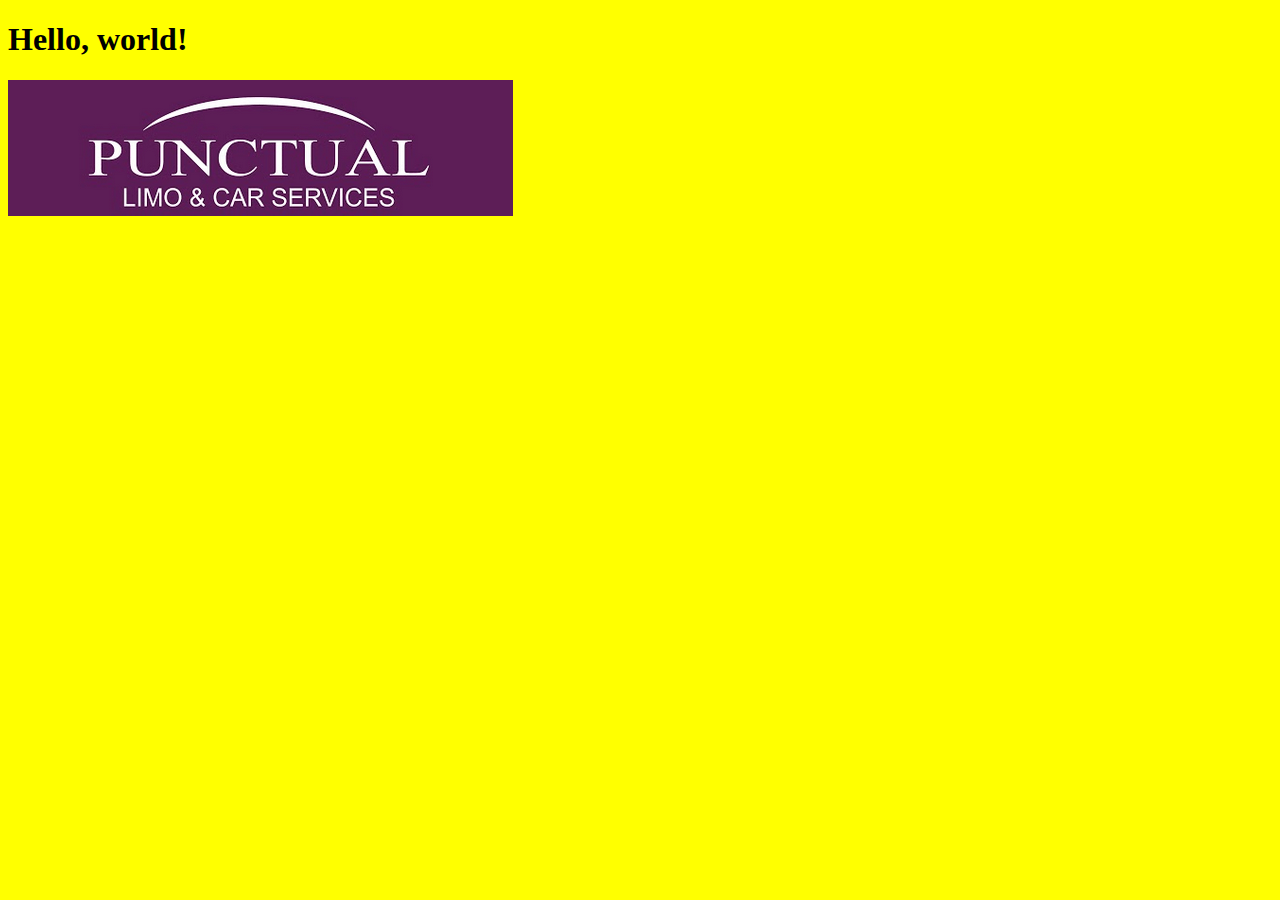
==== index.html @ 95d5607e "test setup" ====
<!doctype html>
<html lang="en">
  <head>
    <meta charset="utf-8">
    <meta name="viewport" content="width=device-width, initial-scale=1">
    <link rel="stylesheet" href="css/punctuallimo.css">
    <link rel="javascript" href="javascript/punctuallimo.js">
    <title>Punctual Limo</title>
  </head>
  <body>
    <h1>Hello, world!</h1>
    <img src="images/punctuallimo_logo.png" alt="">
  </body>
</html>
---- css/punctuallimo.css ----
body {
    background-color: yellow;
}
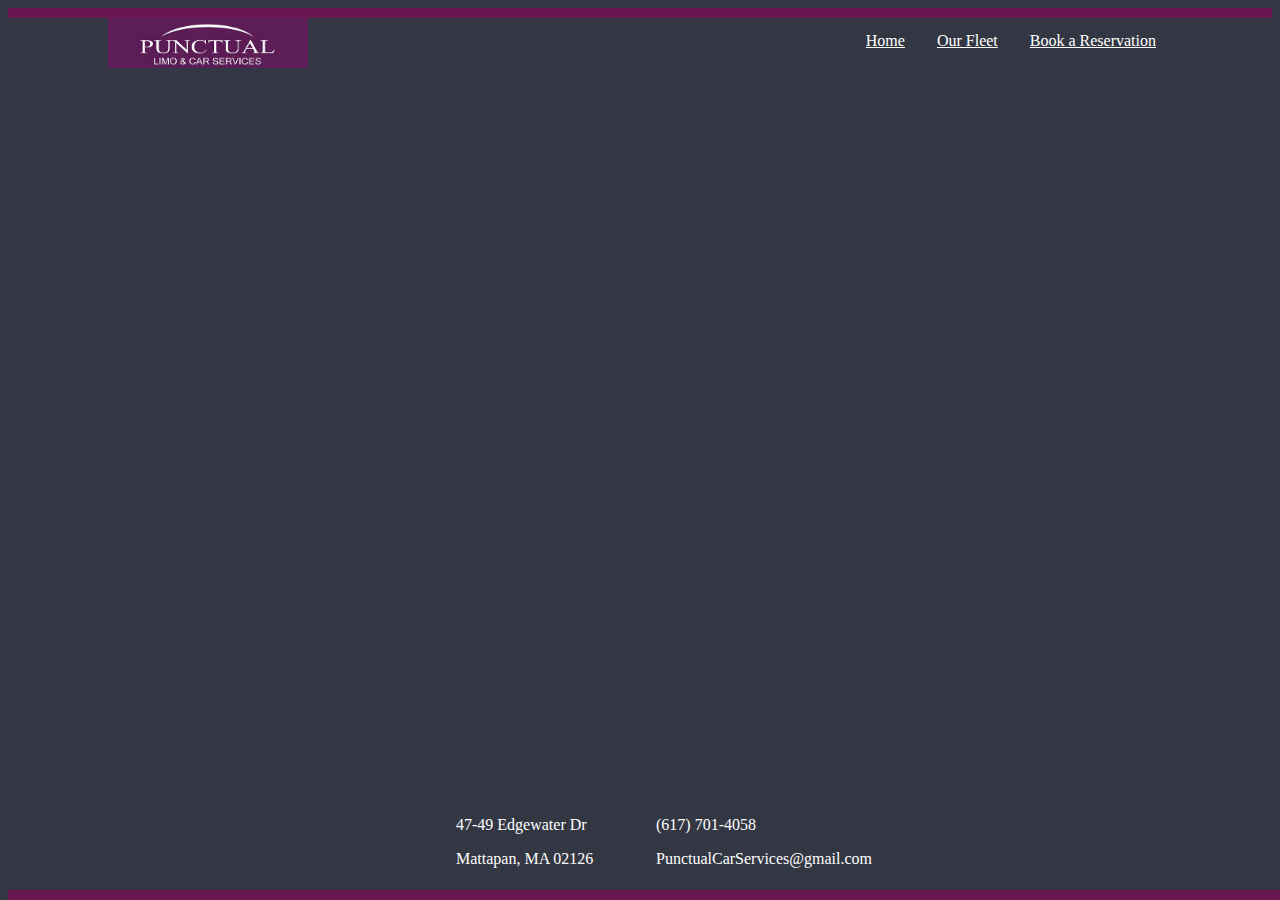
==== commit bea2c1aa: "navbar & footer" ====
--- a/index.html
+++ b/index.html
@@ -4,11 +4,37 @@
     <meta charset="utf-8">
     <meta name="viewport" content="width=device-width, initial-scale=1">
     <link rel="stylesheet" href="css/punctuallimo.css">
-    <link rel="javascript" href="javascript/punctuallimo.js">
+    <script type="text/javascript" src="javascript/punctuallimo.js"></script>
     <title>Punctual Limo</title>
   </head>
   <body>
-    <h1>Hello, world!</h1>
-    <img src="images/punctuallimo_logo.png" alt="">
+    <div id="top-bar"></div>
+    <section>
+      <div class="navbar">
+        <img src="images/punctuallimo_logo.png" alt="">
+        <a href="">Book a Reservation</a>
+        <a href="">Our Fleet</a>
+        <a href="">Home</a>
+      </div>
+    </section>
+
+    <section>
+      
+    </section>
+
+    <section>
+      <footer>
+        <div class="row">
+          <div class="column">
+            <p>47-49 Edgewater Dr</p>
+            <p>Mattapan, MA 02126</p>
+          </div>
+          <div class="column">
+            <p>(617) 701-4058</p>
+            <p>PunctualCarServices@gmail.com</p>
+          </div>
+      </footer>
+    </section>
+    <div id="bottom-bar"></div>
   </body>
 </html>--- a/css/punctuallimo.css
+++ b/css/punctuallimo.css
@@ -1,3 +1,56 @@
+#top-bar {
+    width: 100%;
+    height: 10px;
+    background-color: #681750;
+}
+
+#bottom-bar {
+    position: absolute;
+    bottom: 0;
+    width: 100%;
+    height: 10px;
+    background-color: #681750;
+}
+
+.navbar {
+    background-color: #333743;
+    align-self: center;
+    margin: 0px 100px 0px 100px;
+    overflow: hidden;
+}
+
+.navbar a {
+    float: right;
+    color: white;
+    text-align: center;
+    padding: 14px 16px;
+    font-size: 16px;
+}
+
+.navbar img {
+    width: 200px;
+    height: 50px;
+}
+
 body {
-    background-color: yellow;
+    background-color: #333743;;
+}
+
+.row {
+    display: flex;
+}
+
+.column {
+    width: 200px;
+    height: 100px;
+}
+
+div > p {
+    color: white;
+}
+
+section > footer {
+    position: absolute;
+    bottom: 0;
+    margin: 0 0 0 35%;
 }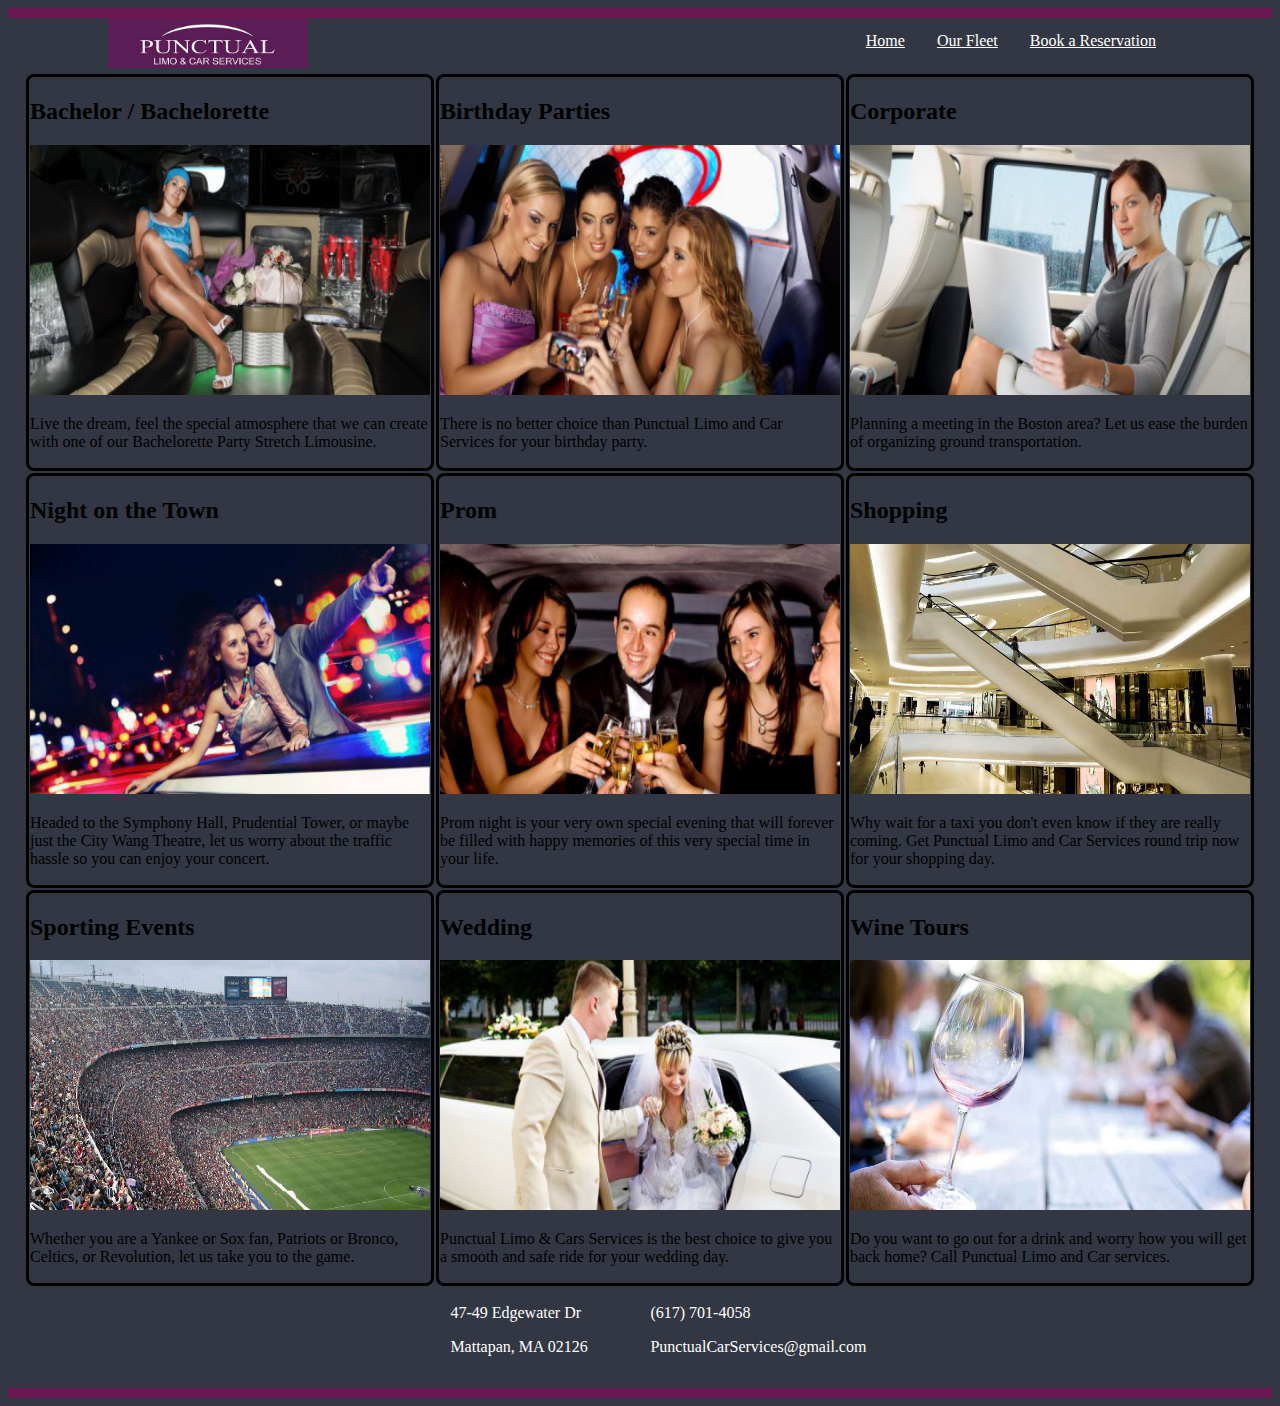
==== commit 16422289: "homepage organization" ====
--- a/index.html
+++ b/index.html
@@ -12,14 +12,66 @@
     <section>
       <div class="navbar">
         <img src="images/punctuallimo_logo.png" alt="">
-        <a href="">Book a Reservation</a>
-        <a href="">Our Fleet</a>
-        <a href="">Home</a>
+        <a href="reservations.html">Book a Reservation</a>
+        <a href="fleet.html">Our Fleet</a>
+        <a href="index.html">Home</a>
       </div>
     </section>
 
     <section>
-      
+      <table>
+        <tr>
+          <td>
+            <h2>Bachelor / Bachelorette</h2>
+            <img src="images/home1.jpeg" alt="">
+            <p>Live the dream, feel the special atmosphere that we can create with one of our Bachelorette Party Stretch Limousine.</p>
+          </td>
+          <td>
+            <h2>Birthday Parties</h2>
+            <img src="images/home2.jpeg" alt="">
+            <p>There is no better choice than Punctual Limo and Car Services for your birthday party.</p>
+          </td>
+          <td>
+            <h2>Corporate</h2>
+            <img src="images/home3.jpeg" alt="">
+            <p>Planning a meeting in the Boston area? Let us ease the burden of organizing ground transportation.</p>
+          </td>
+        </tr>
+        <tr>
+          <td>
+            <h2>Night on the Town</h2>
+            <img src="images/home4.jpeg" alt="">
+            <p>Headed to the Symphony Hall, Prudential Tower, or maybe just the City Wang Theatre, let us worry about the traffic hassle so you can enjoy your concert.</p>
+          </td>
+          <td>
+            <h2>Prom</h2>
+            <img src="images/home5.jpeg" alt="">
+            <p>Prom night is your very own special evening that will forever be filled with happy memories of this very special time in your life.</p>
+        </td>
+          <td>
+            <h2>Shopping</h2>
+            <img src="images/home6.jpeg" alt="">
+            <p>Why wait for a taxi you don't even know if they are really coming. Get Punctual Limo and Car Services round trip now for your shopping day.</p>
+          </td>
+        </tr>
+        <tr>
+          <td>
+            <h2>Sporting Events</h2>
+            <img src="images/home7.jpeg" alt="">
+            <p>Whether you are a Yankee or Sox fan, Patriots or Bronco, Celtics, or Revolution, let us take you to the game.</p>
+          </td>
+          <td>
+            <h2>Wedding</h2>
+            <img src="images/home8.jpeg" alt="">
+            <p>Punctual Limo & Cars Services is the best choice to give you a smooth and safe ride for your wedding day.</p>
+          </td>
+          <td>
+            <h2>Wine Tours</h2>
+            <img src="images/home9.jpeg" alt="">
+            <p>Do you want to go out for a drink and worry how you will get back home? Call Punctual Limo and Car services.</p>
+          </td>
+        </tr>
+      </table>
     </section>
 
     <section>
--- a/css/punctuallimo.css
+++ b/css/punctuallimo.css
@@ -5,7 +5,7 @@
 }
 
 #bottom-bar {
-    position: absolute;
+    position: relative;
     bottom: 0;
     width: 100%;
     height: 10px;
@@ -50,7 +50,31 @@
 }
 
 section > footer {
-    position: absolute;
+    position: relative;
     bottom: 0;
     margin: 0 0 0 35%;
-}+}
+
+#reservation-form {
+    display: flex;
+    flex-direction: column;
+    justify-content: center;
+    align-items: center;
+    margin-top: 25px;
+    color: white;
+}
+
+td img {
+    width: 400px;
+    height: 250px;
+}
+
+section > table {
+    width: 55%;
+    margin: auto;
+}
+
+td {
+    border-style: solid;
+    border-radius: 2%;
+}
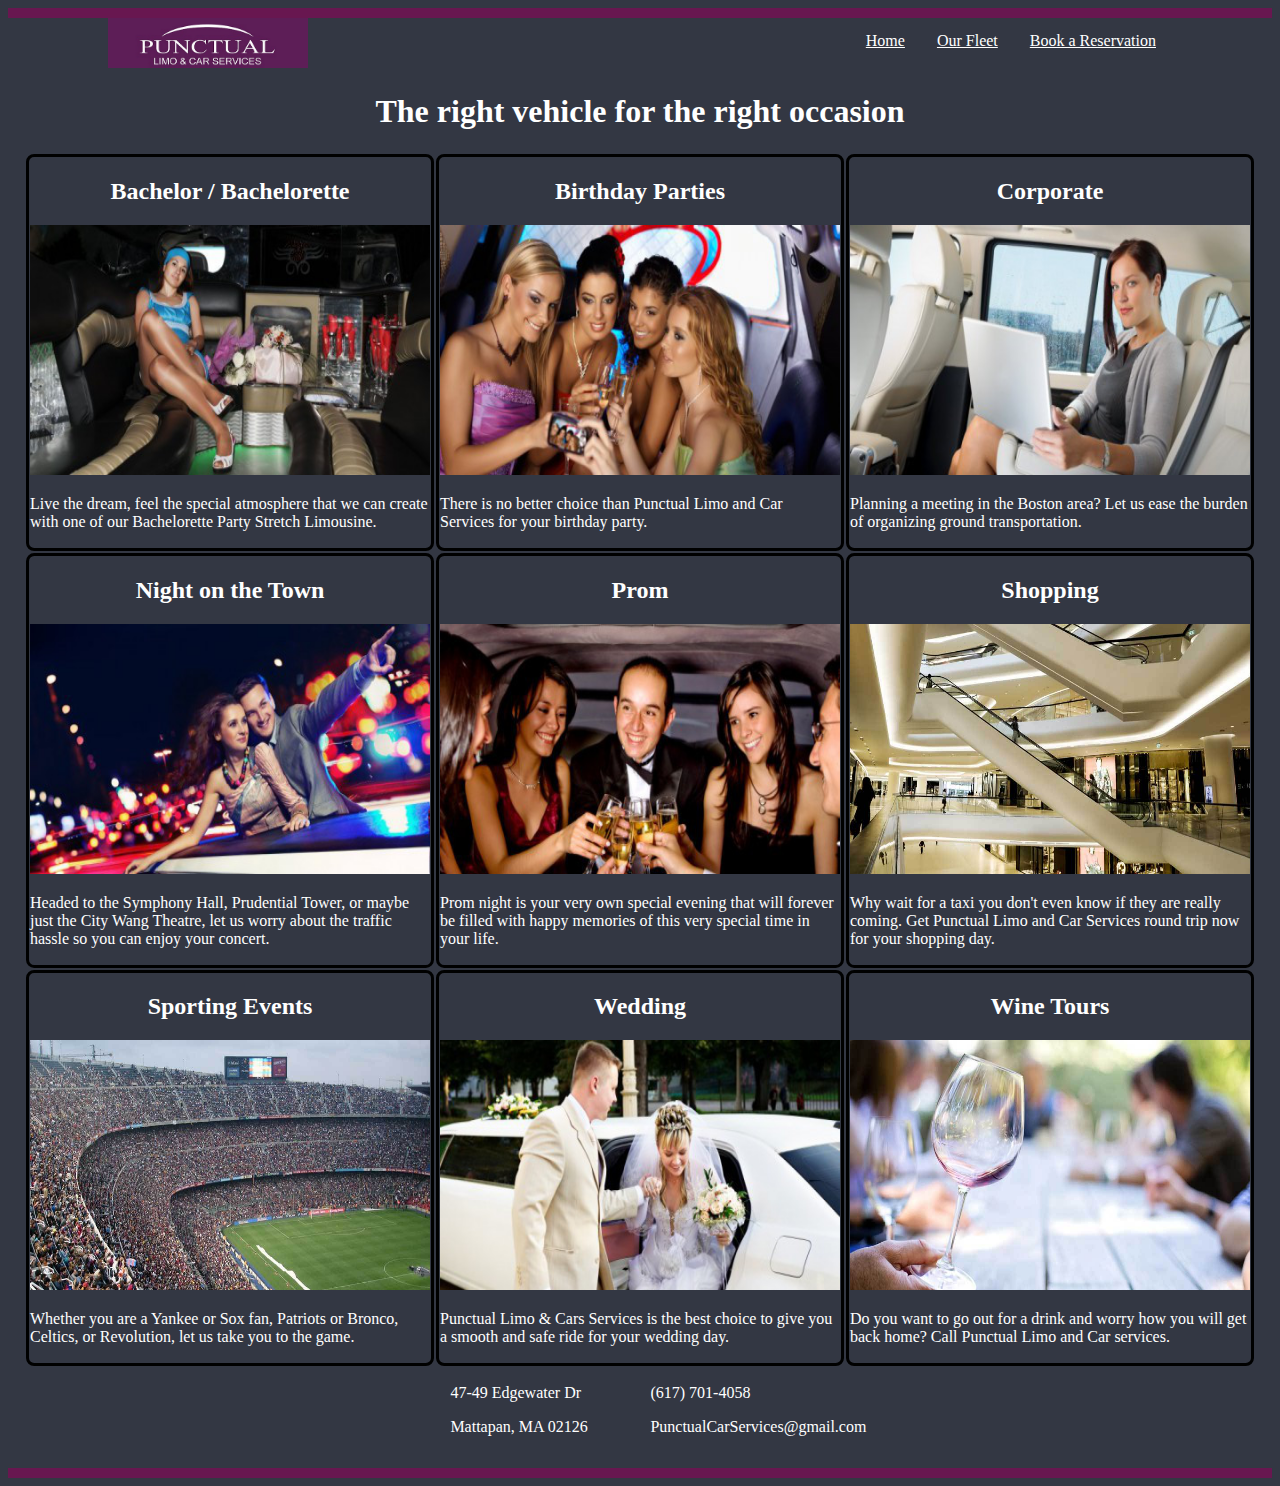
==== commit 87f484b9: "descendant to adjacent" ====
--- a/index.html
+++ b/index.html
@@ -19,6 +19,7 @@
     </section>
 
     <section>
+      <h1>The right vehicle for the right occasion</h1>
       <table>
         <tr>
           <td>
--- a/css/punctuallimo.css
+++ b/css/punctuallimo.css
@@ -64,7 +64,7 @@
     color: white;
 }
 
-td img {
+h2 + img {
     width: 400px;
     height: 250px;
 }
@@ -78,3 +78,18 @@
     border-style: solid;
     border-radius: 2%;
 }
+
+img + p {
+    color: white;
+}
+
+td h2 {
+    color: white;
+    text-align: center;
+}
+
+section > h1 {
+    color: white;
+    text-align: center;
+    font-size: xx-large;
+}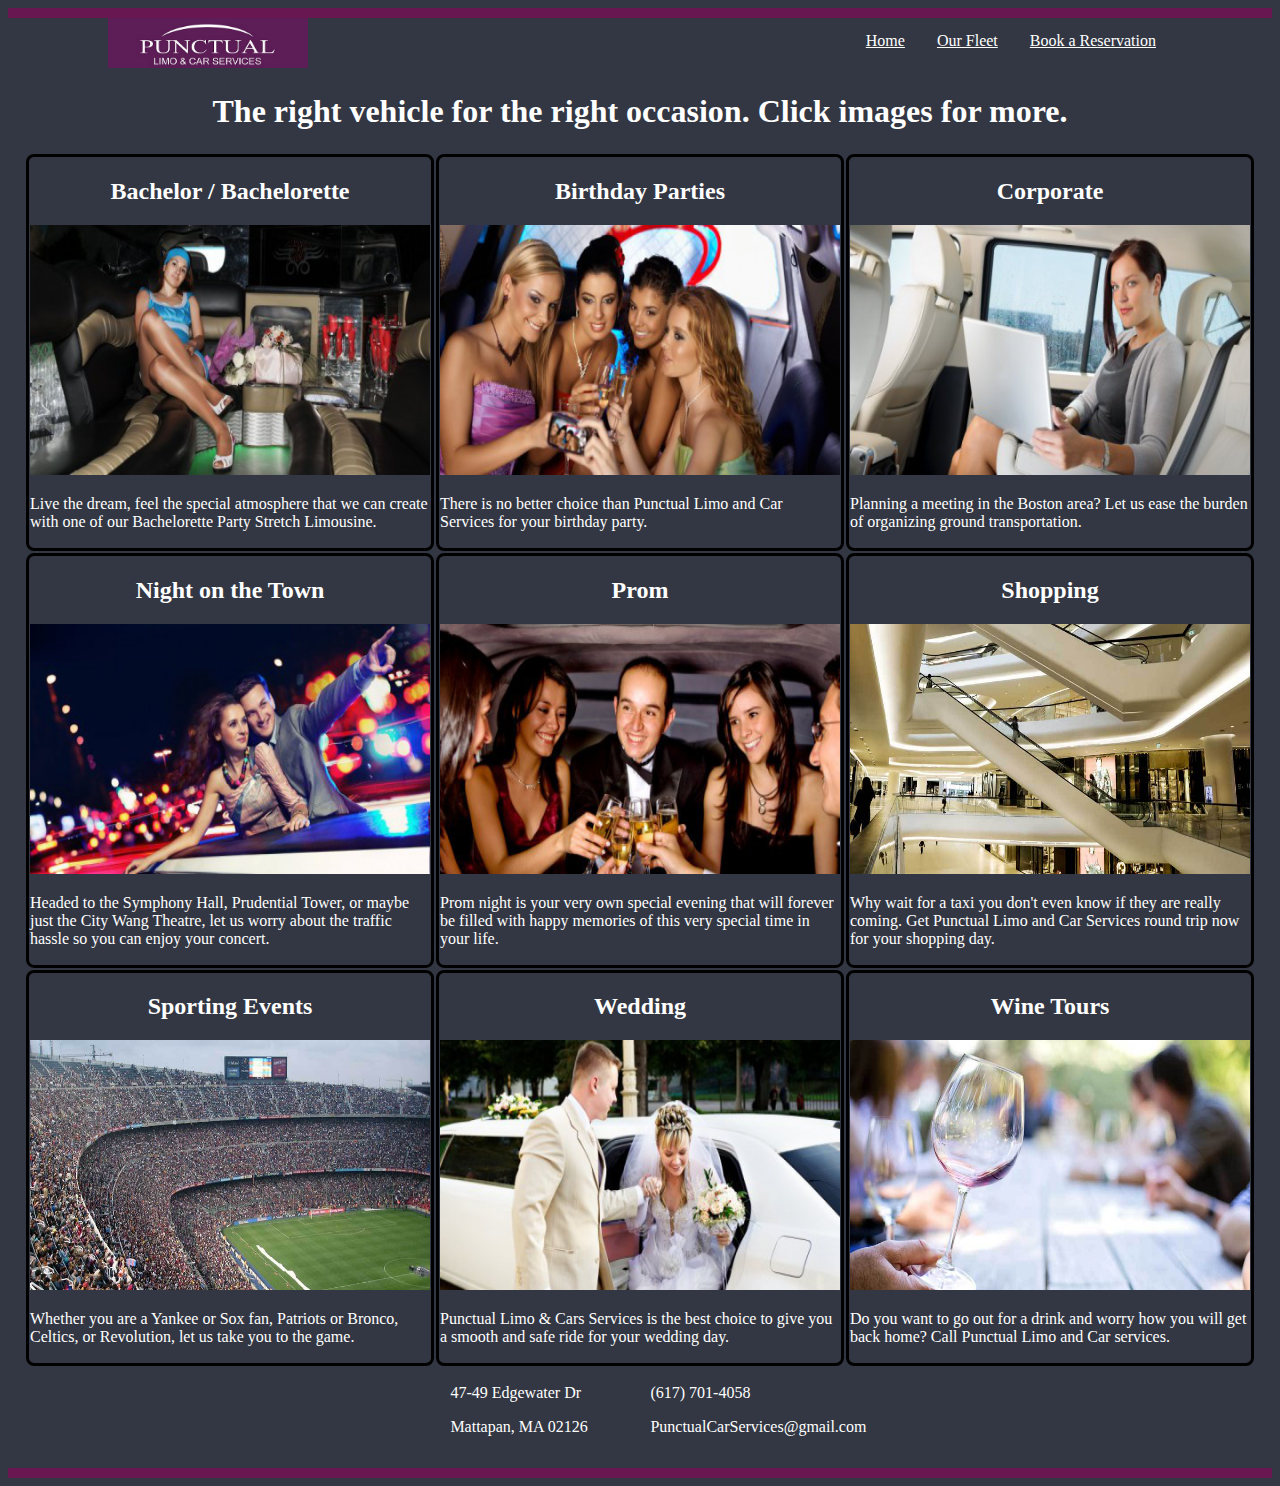
==== commit 6286a0a6: "Homepage js" ====
--- a/index.html
+++ b/index.html
@@ -19,56 +19,65 @@
     </section>
 
     <section>
-      <h1>The right vehicle for the right occasion</h1>
+      <h1>The right vehicle for the right occasion. Click images for more.</h1>
       <table>
         <tr>
           <td>
             <h2>Bachelor / Bachelorette</h2>
-            <img src="images/home1.jpeg" alt="">
+            <img src="images/home1.jpeg" id="bachelor-picture" alt="Bachelor / Bachelorette party photo">
+            <iframe width="400" height="250" src="https://www.youtube.com/embed/wiMqPCiYPQg?autoplay=1&mute=1" id="bachelor-video" title="YouTube video player" frameborder="0" allow="accelerometer; autoplay; clipboard-write; encrypted-media; gyroscope; picture-in-picture" allowfullscreen></iframe>
             <p>Live the dream, feel the special atmosphere that we can create with one of our Bachelorette Party Stretch Limousine.</p>
           </td>
           <td>
             <h2>Birthday Parties</h2>
-            <img src="images/home2.jpeg" alt="">
+            <img src="images/home2.jpeg" id="birthday-picture" alt="Birthday party photo">
+            <iframe width="400" height="250" src="https://www.youtube.com/embed/vqvBEy2p5RY?autoplay=1&mute=1" id="birthday-video" title="YouTube video player" frameborder="0" allow="accelerometer; autoplay; clipboard-write; encrypted-media; gyroscope; picture-in-picture" allowfullscreen></iframe>
             <p>There is no better choice than Punctual Limo and Car Services for your birthday party.</p>
           </td>
           <td>
             <h2>Corporate</h2>
-            <img src="images/home3.jpeg" alt="">
+            <img src="images/home3.jpeg" id="corporate-picture" alt="">
+            <iframe width="400" height="250" src="https://www.youtube.com/embed/lu_oG7hD4wQ?autoplay=1&mute=1" id="corporate-video" title="YouTube video player" frameborder="0" allow="accelerometer; autoplay; clipboard-write; encrypted-media; gyroscope; picture-in-picture" allowfullscreen></iframe>
             <p>Planning a meeting in the Boston area? Let us ease the burden of organizing ground transportation.</p>
           </td>
         </tr>
         <tr>
           <td>
             <h2>Night on the Town</h2>
-            <img src="images/home4.jpeg" alt="">
+            <img src="images/home4.jpeg" id="night-picture" alt="">
+            <iframe width="400" height="250" src="https://www.youtube.com/embed/008skChNJg0?autoplay=1&mute=1" id="night-video" title="YouTube video player" frameborder="0" allow="accelerometer; autoplay; clipboard-write; encrypted-media; gyroscope; picture-in-picture" allowfullscreen></iframe>
             <p>Headed to the Symphony Hall, Prudential Tower, or maybe just the City Wang Theatre, let us worry about the traffic hassle so you can enjoy your concert.</p>
           </td>
           <td>
             <h2>Prom</h2>
-            <img src="images/home5.jpeg" alt="">
+            <img src="images/home5.jpeg" id="prom-picture" alt="">
+            <iframe width="400" height="250" src="https://www.youtube.com/embed/44h7xkbctwo?autoplay=1&mute=1" id="prom-video" title="YouTube video player" frameborder="0" allow="accelerometer; autoplay; clipboard-write; encrypted-media; gyroscope; picture-in-picture" allowfullscreen></iframe>
             <p>Prom night is your very own special evening that will forever be filled with happy memories of this very special time in your life.</p>
         </td>
           <td>
             <h2>Shopping</h2>
-            <img src="images/home6.jpeg" alt="">
+            <img src="images/home6.jpeg" id="shopping-picture" alt="">
+            <iframe width="400" height="250" src="https://www.youtube.com/embed/RUbcy9Oz6n8?autoplay=1&mute=1" id="shopping-video" title="YouTube video player" frameborder="0" allow="accelerometer; autoplay; clipboard-write; encrypted-media; gyroscope; picture-in-picture" allowfullscreen></iframe>
             <p>Why wait for a taxi you don't even know if they are really coming. Get Punctual Limo and Car Services round trip now for your shopping day.</p>
           </td>
         </tr>
         <tr>
           <td>
             <h2>Sporting Events</h2>
-            <img src="images/home7.jpeg" alt="">
+            <img src="images/home7.jpeg" id="sport-picture" alt="">
+            <iframe width="400" height="250" src="https://www.youtube.com/embed/-4bwDBNMUaw?autoplay=1&mute=1" id="sport-video" title="YouTube video player" frameborder="0" allow="accelerometer; autoplay; clipboard-write; encrypted-media; gyroscope; picture-in-picture" allowfullscreen></iframe>
             <p>Whether you are a Yankee or Sox fan, Patriots or Bronco, Celtics, or Revolution, let us take you to the game.</p>
           </td>
           <td>
             <h2>Wedding</h2>
-            <img src="images/home8.jpeg" alt="">
+            <img src="images/home8.jpeg" id="wedding-picture" alt="">
+            <iframe width="400" height="250" src="https://www.youtube.com/embed/9X5cxQwTBtI?autoplay=1&mute=1" id="wedding-video" title="YouTube video player" frameborder="0" allow="accelerometer; autoplay; clipboard-write; encrypted-media; gyroscope; picture-in-picture" allowfullscreen></iframe>
             <p>Punctual Limo & Cars Services is the best choice to give you a smooth and safe ride for your wedding day.</p>
           </td>
           <td>
             <h2>Wine Tours</h2>
-            <img src="images/home9.jpeg" alt="">
+            <img src="images/home9.jpeg" id="wine-picture" alt="">
+            <iframe width="400" height="250" src="https://www.youtube.com/embed/RaKeTenhN6U?autoplay=1&mute=1" id="wine-video" title="YouTube video player" frameborder="0" allow="accelerometer; autoplay; clipboard-write; encrypted-media; gyroscope; picture-in-picture" allowfullscreen></iframe>
             <p>Do you want to go out for a drink and worry how you will get back home? Call Punctual Limo and Car services.</p>
           </td>
         </tr>
--- a/css/punctuallimo.css
+++ b/css/punctuallimo.css
@@ -79,7 +79,7 @@
     border-radius: 2%;
 }
 
-img + p {
+iframe + p {
     color: white;
 }
 
@@ -92,4 +92,26 @@
     color: white;
     text-align: center;
     font-size: xx-large;
+}
+
+br + h2 {
+    color: white;
+    text-align: center;
+    font-size: xx-large;
+}
+
+h1 + .fleet-container {
+    display: flex;
+    flex-direction: column;
+    align-items: center;
+}
+
+.fleet-header + img {
+    width: 600px;
+    height: 350px;
+    border-radius: 5%;
+}
+
+img + iframe {
+    display: none;
 }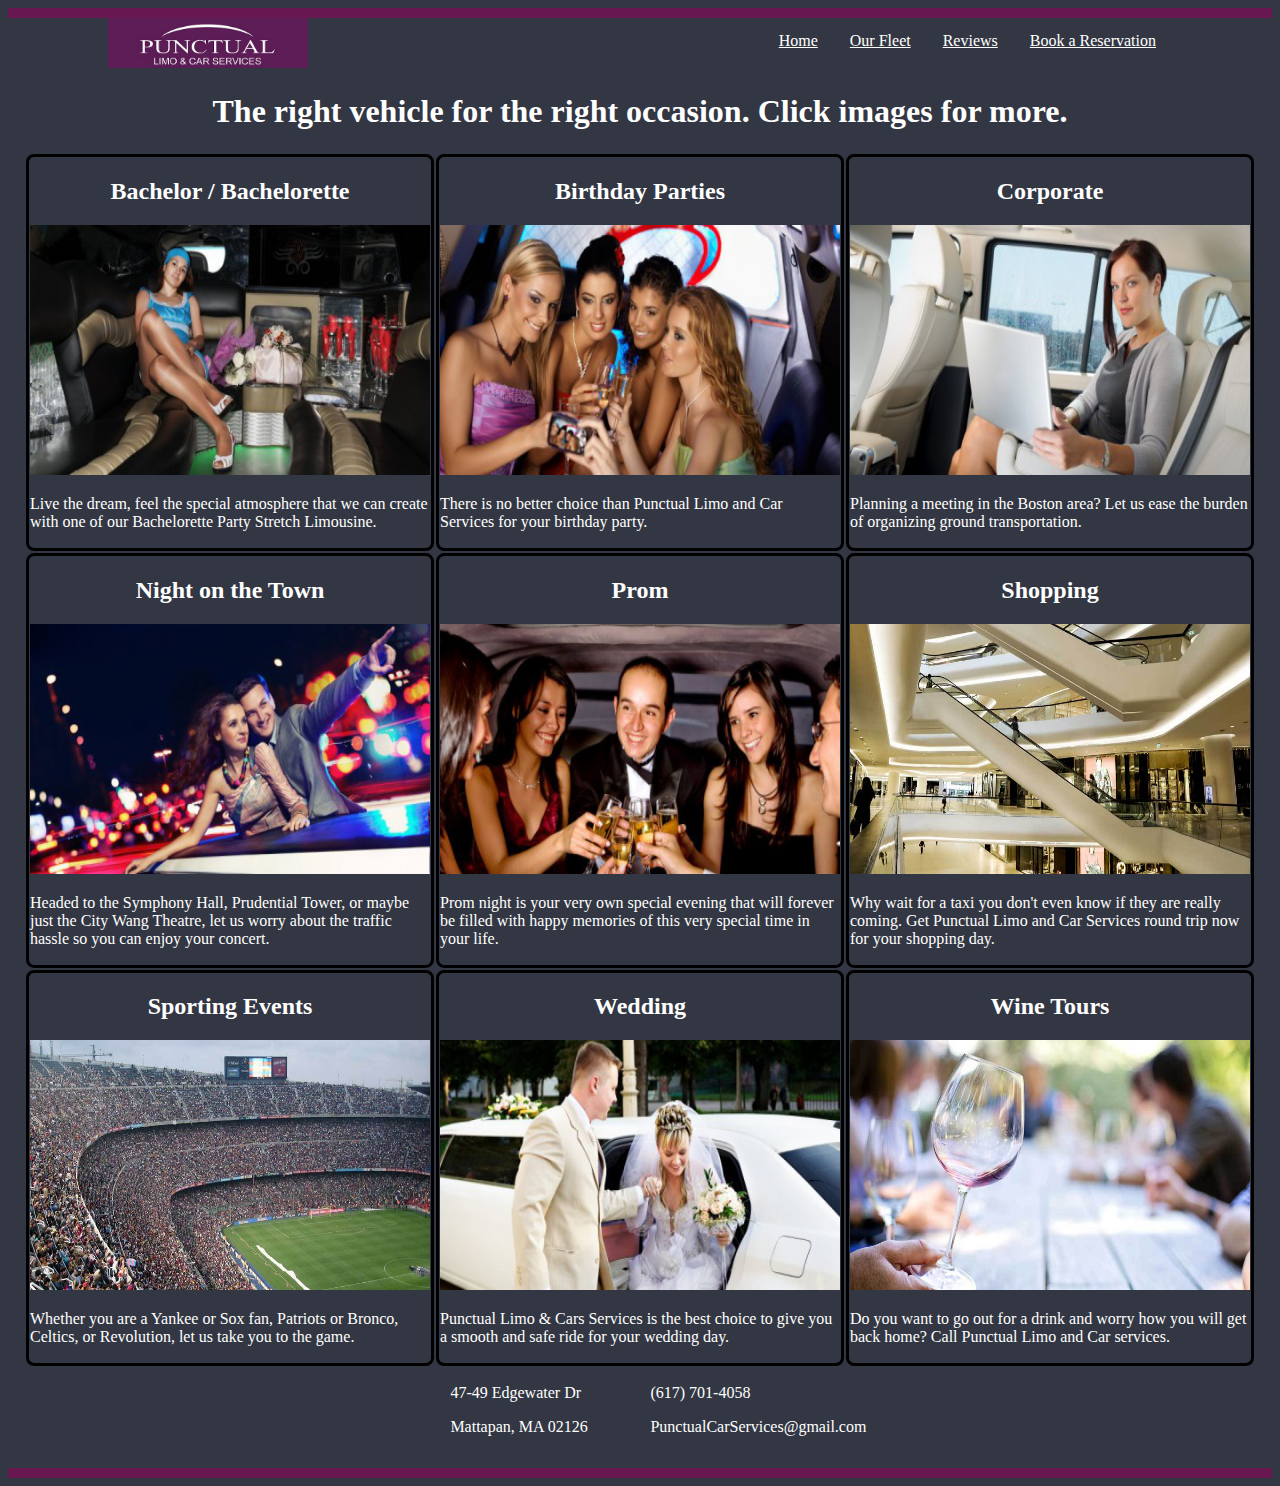
==== commit 172cee7d: "reviews webpage" ====
--- a/index.html
+++ b/index.html
@@ -13,6 +13,7 @@
       <div class="navbar">
         <img src="images/punctuallimo_logo.png" alt="">
         <a href="reservations.html">Book a Reservation</a>
+        <a href="reviews.html">Reviews</a>
         <a href="fleet.html">Our Fleet</a>
         <a href="index.html">Home</a>
       </div>
--- a/css/punctuallimo.css
+++ b/css/punctuallimo.css
@@ -114,4 +114,10 @@
 
 img + iframe {
     display: none;
+}
+
+div[title="first"], div[title="second"], div[title="third"] {
+    color: white;
+    font-size: xx-large;
+    margin: 50px;
 }